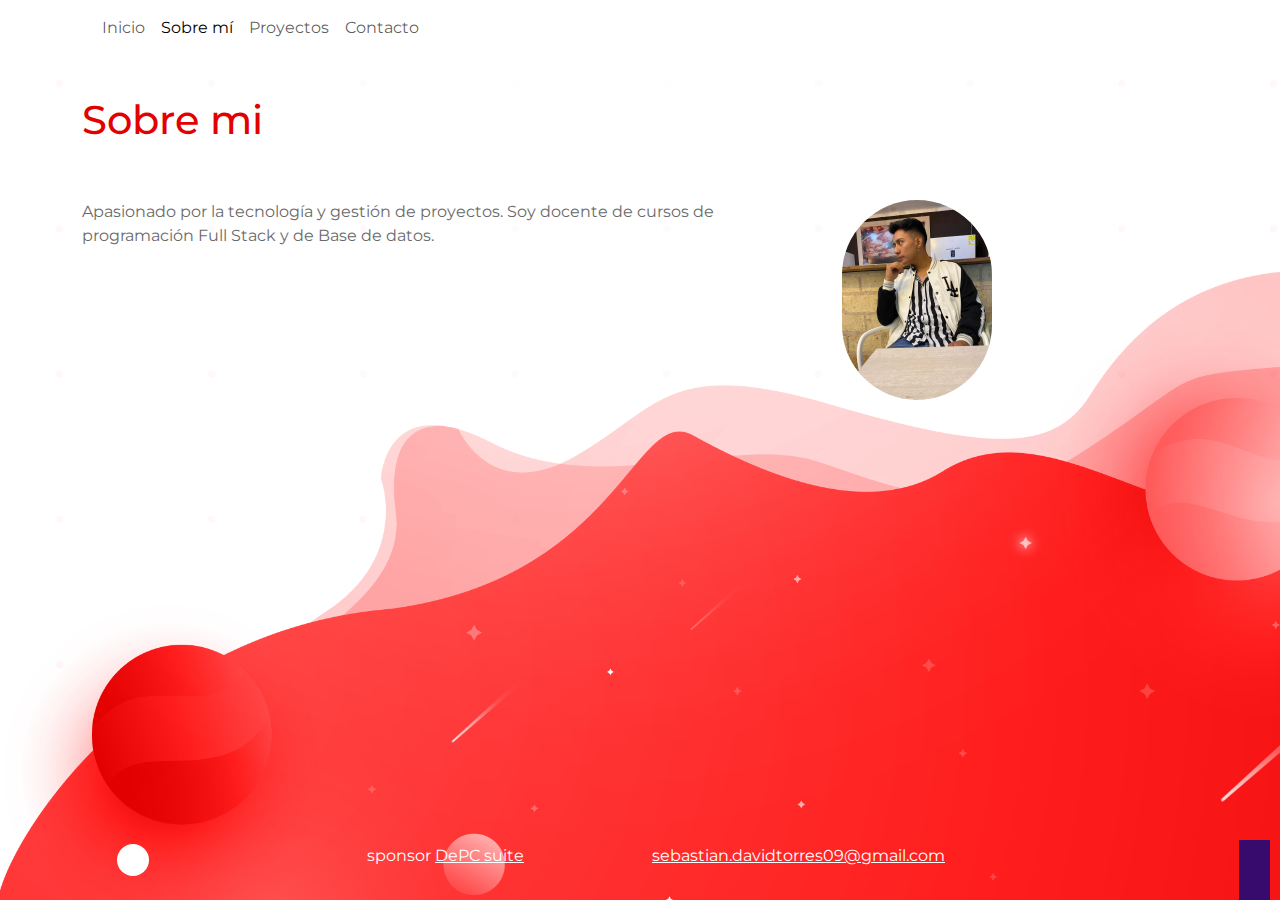
==== sobre-mi.html @ c58fca93 "Configuracion inicial" ====
<!DOCTYPE html>
<html lang="es" class="h-100">

<head>
    <meta charset="UTF-8">
    <meta http-equiv="X-UA-Compatible" content="IE=edge">
    <meta name="viewport" content="width=device-width, initial-scale=1.0">
    <title>Sobre mi</title>
    <link rel="stylesheet" href="css/fontawesome/css/all.min.css">
    <link rel="stylesheet" href="css/fontawesome/css/fontawesome.min.css">
    <link rel="stylesheet" href="css/bootstrap/css/bootstrap.min.css">
    <script src="css/bootstrap/js/bootstrap.bundle.min.js"></script>
    <link rel="stylesheet" href="css/estilos.css">
</head>

<body id="contacto" class="d-flex flex-column h-100">
    <header class="container">
        <nav class="navbar navbar-expand-md mb-4">
            <div class="container-fluid">
                <button class="navbar-toggler" type="button" data-bs-toggle="collapse" data-bs-target="#navbarCollapse"
                    aria-controls="navbarCollapse" aria-expanded="false" aria-label="Toggle navigation">
                    <span class="navbar-toggler-icon"></span>
                </button>
                <div class="collapse navbar-collapse" id="navbarCollapse">
                    <ul class="navbar-nav me-auto mb-2 mb-md-0">
                        <li class="nav-item">
                            <a class="nav-link" href="index.html">Inicio</a>
                        </li>
                        <li class="nav-item">
                            <a class="nav-link active" href="sobre-mi.html">Sobre mí</a>
                        </li>
                        <li class="nav-item">
                            <a class="nav-link" href="proyectos.html">Proyectos</a>
                        </li>
                        <li class="nav-item">
                            <a class="nav-link" href="contacto.html">Contacto</a>
                        </li>
                    </ul>
                </div>
            </div>
        </nav>
    </header>
    <main class="container">
        <div class="row">
            <div class="col-12 pt-3 pb-5">
                <h1>Sobre mi</h1>
            </div>
        </div>
        <div class="row">
            <div class="col-12 col-sm-8">
                <p>Apasionado por la tecnología y gestión de proyectos. Soy docente de cursos de programación Full Stack
                    y de Base de
                    datos.</p>
            </div>
            <div class="col-12 col-sm-4">
                <img src="imagenes/whh.png.jpg" alt="sebastian david torres" class="foto-perfil">
            </div>
    </main>

    <footer class="container mt-auto pb-4">
        <div class="btn-whatsapp">
            <a href="" target="_blank" title="whatsapp"><i class="fa-brands fa-whatsapp"></i></a>
        </div>
        <div class="row">
            <div class="col-sm-3">
                <a href="https://github.com/" target="_blank" title="Github"><i class="fab fa-github"></i></a>
                <a href="https://www.linkedin.com/" target="_blank" title="Linkedin"><i
                        class="fab fa-linkedin-in"></i></a>
            </div>
            <div class="col-sm-3">
                sponsor <a href="https://depcsuite.com">DePC suite</a>
            </div>
            <div class="col-sm-3">
                <a href="mailto:sebastian.davidtorres09@gmail.com">sebastian.davidtorres09@gmail.com</a>
            </div>
        </div>
    </footer>
</body>

</html>
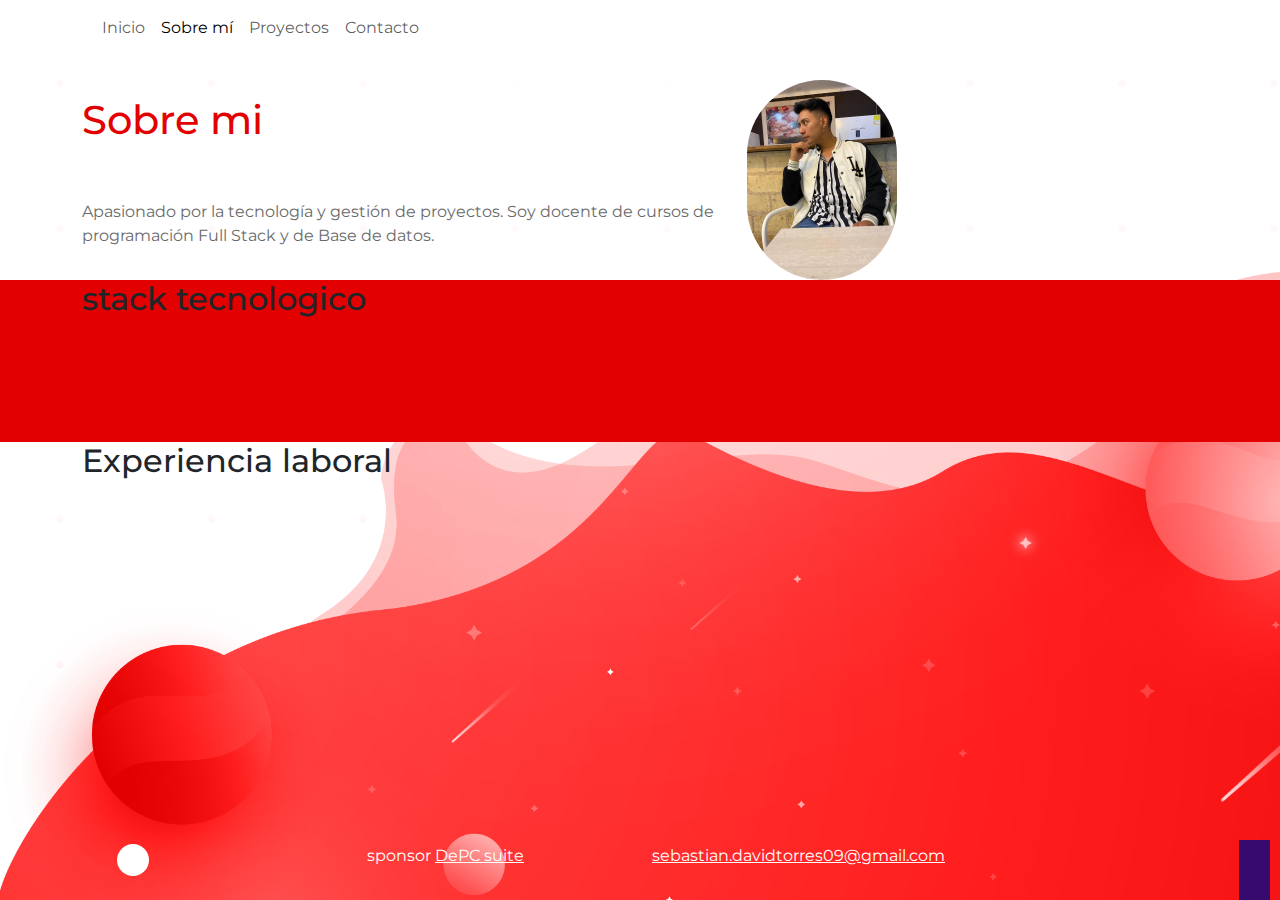
==== commit 2fd7706c: "cambios" ====
--- a/sobre-mi.html
+++ b/sobre-mi.html
@@ -40,21 +40,42 @@
             </div>
         </nav>
     </header>
-    <main class="container">
-        <div class="row">
-            <div class="col-12 pt-3 pb-5">
-                <h1>Sobre mi</h1>
+    <main>
+        <section class="container" id="descripcion">
+            <div class="row">
+                <div class="col-12 col-sm-7">
+                    <h1 class="pb-5 pt-3">Sobre mi</h1>
+                    <p>Apasionado por la tecnología y gestión de proyectos. Soy docente de cursos de programación Full
+                        Stack
+                        y de Base de
+                        datos.</p>
+                </div>
+                <div class="col-12 col-sm-5">
+                    <img src="imagenes/whh.png.jpg" alt="sebastian david torres" class="foto-perfil">
+                </div>
+        </section>
+        <section id="stack-tecnologico">
+            <div class="container">
+                <div class="row">
+                    <div class="col-12">
+                        <h2>
+                            stack tecnologico<br><br><br><br>
+                        </h2>
+                    </div>
+                </div>
             </div>
-        </div>
-        <div class="row">
-            <div class="col-12 col-sm-8">
-                <p>Apasionado por la tecnología y gestión de proyectos. Soy docente de cursos de programación Full Stack
-                    y de Base de
-                    datos.</p>
+        </section>
+        <section id="Experiencia">
+            <div class="container">
+                <div class="row">
+                    <div class="col-12">
+                        <h2>
+                           Experiencia laboral
+                        </h2>
+                    </div>
+                </div>
             </div>
-            <div class="col-12 col-sm-4">
-                <img src="imagenes/whh.png.jpg" alt="sebastian david torres" class="foto-perfil">
-            </div>
+        </section>
     </main>
 
     <footer class="container mt-auto pb-4">
--- a/css/estilos.css
+++ b/css/estilos.css
@@ -164,6 +164,9 @@
     border-radius: 600px;
     height: 200px;
 }
+#stack-tecnologico{
+    background-color: #E20000;
+}
 @media (max-width: 750px) {
 
     #contacto,
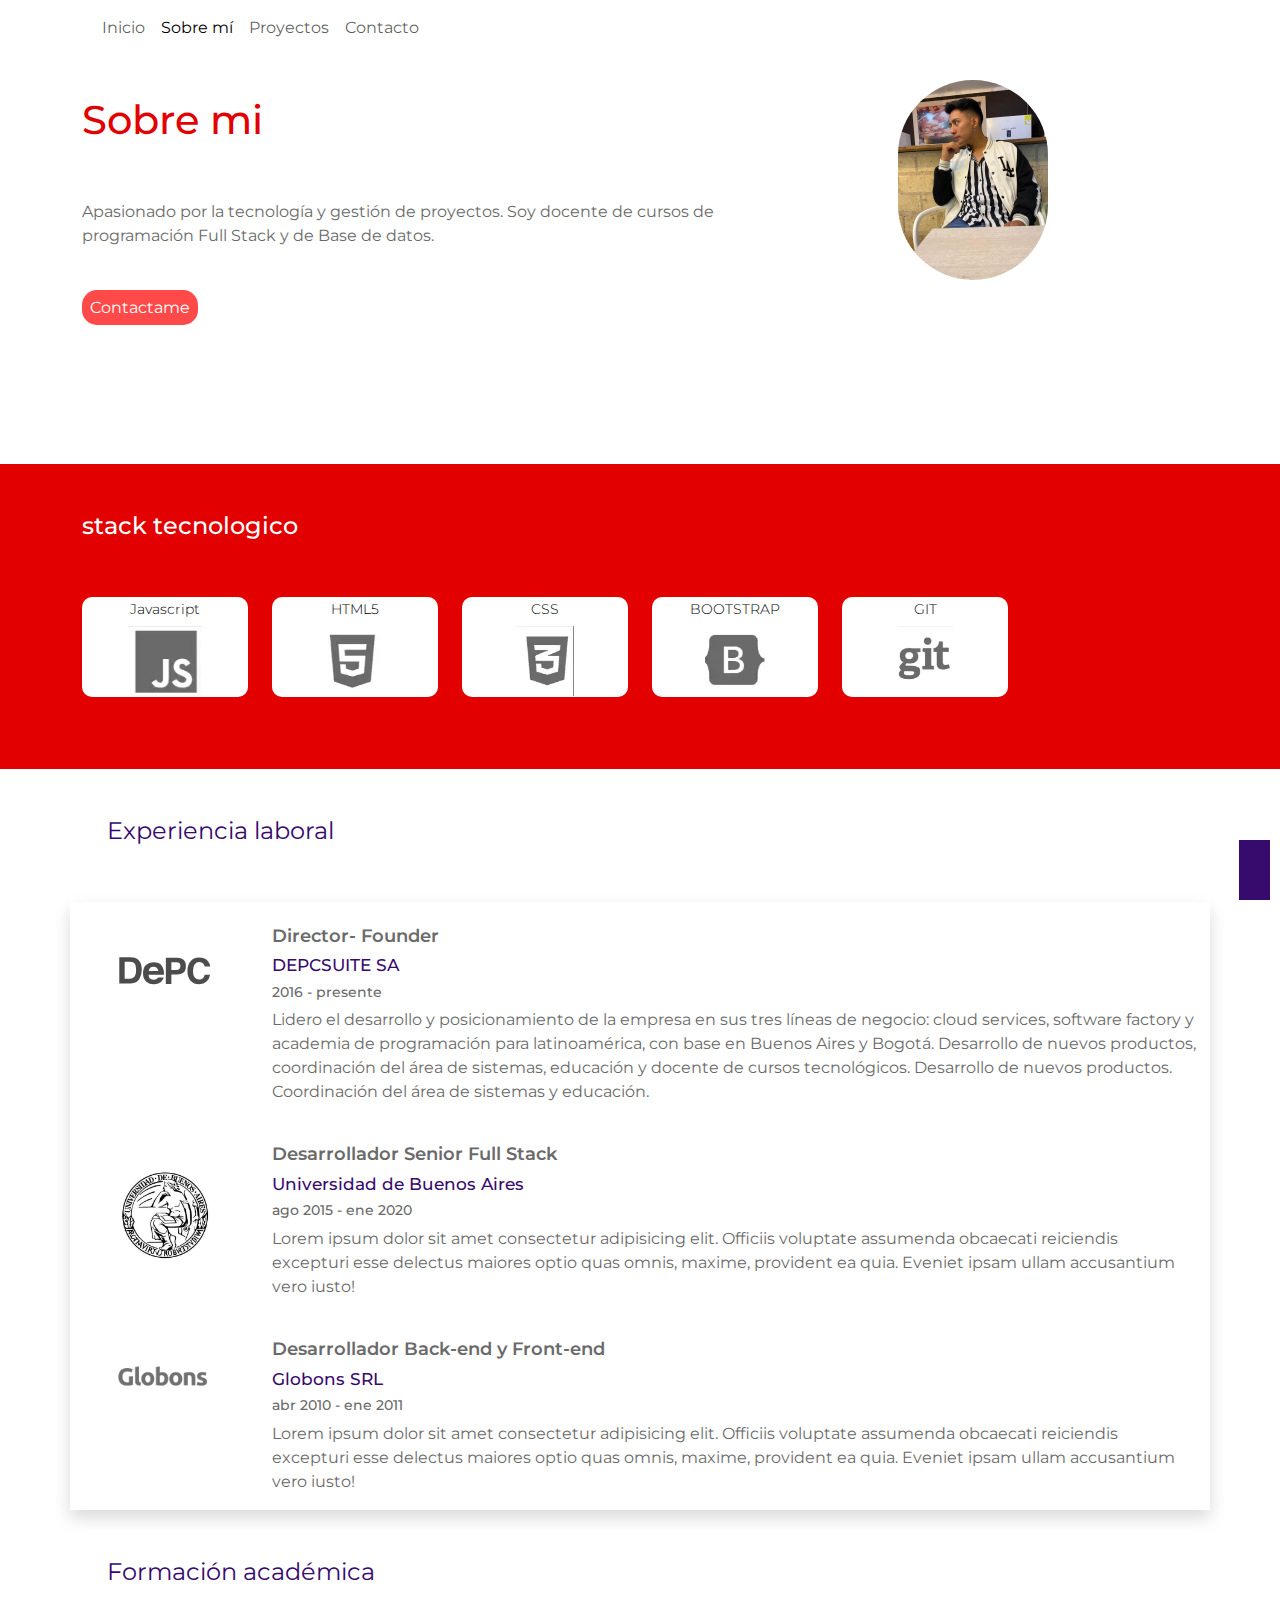
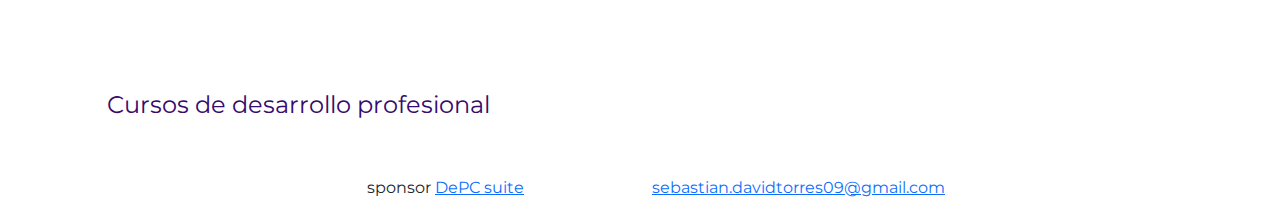
==== commit 8f519999: "cambios" ====
--- a/sobre-mi.html
+++ b/sobre-mi.html
@@ -13,7 +13,7 @@
     <link rel="stylesheet" href="css/estilos.css">
 </head>
 
-<body id="contacto" class="d-flex flex-column h-100">
+<body id="sobre-mi" class="d-flex flex-column h-100">
     <header class="container">
         <nav class="navbar navbar-expand-md mb-4">
             <div class="container-fluid">
@@ -42,25 +42,111 @@
     </header>
     <main>
         <section class="container" id="descripcion">
-            <div class="row">
-                <div class="col-12 col-sm-7">
+            <div class="row mb-5">
+                <div class="col-12 col-sm-7 pb-5">
                     <h1 class="pb-5 pt-3">Sobre mi</h1>
                     <p>Apasionado por la tecnología y gestión de proyectos. Soy docente de cursos de programación Full
                         Stack
                         y de Base de
                         datos.</p>
+                        <div class="my-5">
+                            <a href="contacto.html" class="btn-rojo">Contactame</a>
+                        </div>
                 </div>
-                <div class="col-12 col-sm-5">
+                <div class="col-12 col-sm-5 mx-auto text-center">
                     <img src="imagenes/whh.png.jpg" alt="sebastian david torres" class="foto-perfil">
                 </div>
         </section>
         <section id="stack-tecnologico">
+            <div class="container pb-5">
+                <div class="row">
+                    <div class="col-12 py-5">
+                        <h2>
+                            stack tecnologico
+                        </h2>
+                    </div>
+                </div>
+                <div class="row">
+                    <div class="col-6 col-sm-2">
+                        <div class="tecnologia mb-4 pt-1">
+                            <h3>Javascript</h3>
+                            <img src="imagenes/js.png" alt="JAVASCRIPT">
+                        </div>
+                    </div>
+                    <div class="col-6 col-sm-2">
+                        <div class="tecnologia  mb-4 pt-1">
+                            <h3>HTML5</h3>
+                            <img src="imagenes/HTML.png" alt="HTML5">
+                        </div>
+                    </div>
+                    <div class="col-6 col-sm-2">
+                        <div class="tecnologia  mb-4 pt-1">
+                            <h3>CSS</h3>
+                            <img src="imagenes/css.png" alt="CSS">
+                        </div>
+                    </div>
+                    <div class="col-6 col-sm-2">
+                        <div class="tecnologia mb-4 pt-1">
+                            <h3>BOOTSTRAP</h3>
+                            <img src="imagenes/boostrap.png" alt="BOOTSTRAP">
+                        </div>
+                    </div>
+                    <div class="col-6 col-sm-2">
+                        <div class="tecnologia mb-4 pt-1">
+                            <h3>GIT</h3>
+                            <img src="imagenes/git.png" alt="GIT">
+                        </div>
+                    </div>
+                </div>
+        </section>
+        <section id="Experiencia">
             <div class="container">
                 <div class="row">
-                    <div class="col-12">
+                    <div class="col-12 py-5">
                         <h2>
-                            stack tecnologico<br><br><br><br>
+                            <i class="fa-solid fa-briefcase"></i> Experiencia laboral
                         </h2>
+                    </div>
+                </div>
+                <div class="row shadow">
+                    <div class="col-2 d-none d-sm-block p-5">
+                        <img src="imagenes/logo-depcsuite.svg" alt="DePC" class="img-fluid gris">
+                    </div>
+                    <div class="col-sm-10 mt-4">
+                        <h3>Director- Founder</h3>
+                        <h4>DEPCSUITE SA</h4>
+                        <h5>2016 - presente</h5>
+                        <p>Lidero el desarrollo y posicionamiento de la empresa en sus tres líneas de negocio: cloud
+                            services, software factory y
+                            academia de programación para latinoamérica, con base en Buenos Aires y Bogotá. Desarrollo
+                            de nuevos productos,
+                            coordinación del área de sistemas, educación y docente de cursos tecnológicos. Desarrollo de
+                            nuevos productos.
+                            Coordinación del área de sistemas y educación.</p>
+                    </div>
+                    <div class="col-2 d-none d-sm-block p-5">
+                        <img src="imagenes/uba.jpg" alt="DePC" class="img-fluid gris">
+                    </div>
+                    <div class="col-sm-10 mt-4">
+                        <h3>Desarrollador Senior Full Stack</h3>
+                        <h4>Universidad de Buenos Aires</h4>
+                        <h5>ago 2015 - ene 2020</h5>
+                        <p>Lorem ipsum dolor sit amet consectetur adipisicing elit. Officiis 
+                            voluptate assumenda obcaecati reiciendis excepturi esse delectus 
+                            maiores optio quas omnis, maxime, provident ea quia. Eveniet
+                             ipsam ullam accusantium vero iusto!</p>
+                    </div>
+                    <div class="col-2 d-none d-sm-block p-5">
+                        <img src="imagenes/globons.png" alt="DePC" class="img-fluid gris">
+                    </div>
+                    <div class="col-sm-10 mt-4">
+                        <h3>Desarrollador Back-end y Front-end</h3>
+                        <h4>Globons SRL</h4>
+                        <h5>abr 2010 - ene 2011</h5>
+                        <p>Lorem ipsum dolor sit amet consectetur adipisicing elit. Officiis 
+                            voluptate assumenda obcaecati reiciendis excepturi esse delectus 
+                            maiores optio quas omnis, maxime, provident ea quia. Eveniet
+                             ipsam ullam accusantium vero iusto!</p>
                     </div>
                 </div>
             </div>
@@ -68,14 +154,23 @@
         <section id="Experiencia">
             <div class="container">
                 <div class="row">
-                    <div class="col-12">
+                    <div class="col-12 py-5">
                         <h2>
-                           Experiencia laboral
+                            <i class="fa-solid fa-briefcase"></i> Formación académica
                         </h2>
                     </div>
                 </div>
-            </div>
-        </section>
+        </section>        
+        <section id="Experiencia">
+            <div class="container">
+                <div class="row">
+                    <div class="col-12 py-5">
+                        <h2>
+                            <i class="fa-solid fa-briefcase"></i> Cursos de desarrollo profesional
+                        </h2>
+                    </div>
+                </div>
+        </section>        
     </main>
 
     <footer class="container mt-auto pb-4">
--- a/css/estilos.css
+++ b/css/estilos.css
@@ -167,6 +167,53 @@
 #stack-tecnologico{
     background-color: #E20000;
 }
+#stack-tecnologico .tecnologia {
+    background-color: white;
+    border-radius: 10px;
+    text-align: center;
+    height: 100px;
+}
+#stack-tecnologico h2{
+    font-size: 24px;
+    color: white;
+}
+#stack-tecnologico h3{
+    font-size: 14px;
+    color: black;
+    font-weight: 300;
+}
+#stack-tecnologico .tecnologia img{
+    background-color: white;
+    height: 70px;
+}
+#Experiencia h2{
+    font-size: 24px;
+    color: #370a6d;
+    font-weight: 400;
+}
+#Experiencia h3{
+    color: #6A6A6A;
+    font-size: 18px;
+    font-weight: 600;
+}
+#Experiencia h4{
+    font-size: 17px;
+    color: #370a6d;
+}
+#Experiencia h5{
+    color: #6A6A6A;
+    font-size: 14px;
+}
+.gris {
+    -webkit-filter: grayscale(100%);
+    /*safari 6.0 - 9.0*/
+    filter: grayscale(100%);
+}
+.gris:hover {
+    -webkit-filter: grayscale(100%);
+    /*safari 6.0 - 9.0*/
+    filter: grayscale(0%);
+}
 @media (max-width: 750px) {
 
     #contacto,
